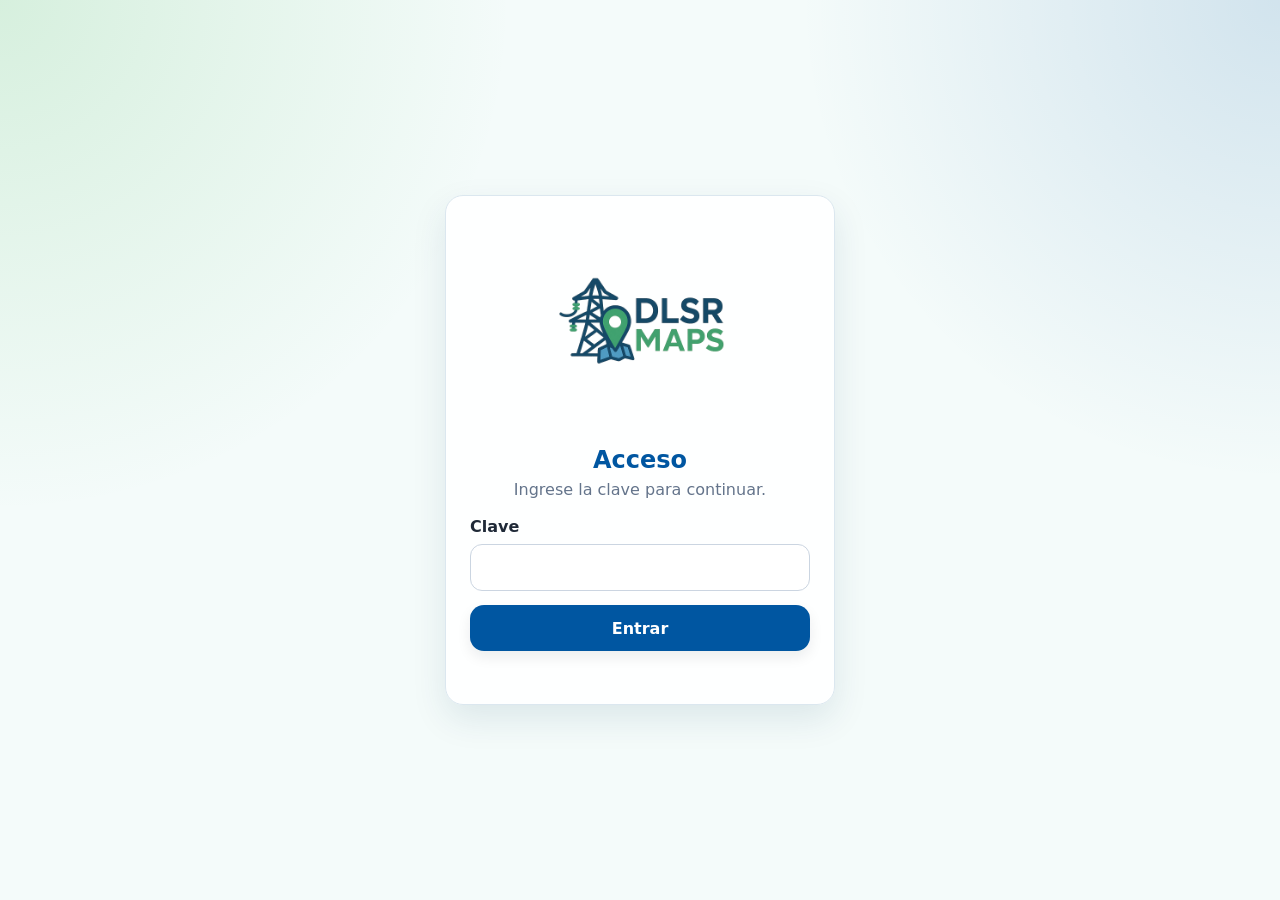
==== acceso.html @ d0f55d8d "Add files via upload" ====
<!DOCTYPE html>
<html lang="es">
<head>
  <meta charset="UTF-8" />
  <title>Acceso — DLSR MAPS</title>
  <meta name="viewport" content="width=device-width, initial-scale=1.0" />
  <link rel="stylesheet" href="./styles.css?v=20260506-3" />
</head>
<body>
  <main class="login-page">
    <section class="login-card card">
      <img class="login-logo" src="logo.png" alt="DLSR MAPS" />
      <h1>Acceso</h1>
      <p>Ingrese la clave para continuar.</p>

      <form id="form">
        <label for="clave">Clave</label>
        <input id="clave" type="password" autocomplete="current-password" required />
        <button class="btn btn-primary" type="submit" style="width:100%; margin-top:14px;">Entrar</button>
        <div id="err" class="error-text"></div>
      </form>
    </section>
  </main>

  <script>
    const PASS_HASH_HEX = "b0d28f68b1990bae63bf865687aa8c543f1c8d3b703dcb521d1246341efbfe82";

    async function sha256Hex(text) {
      const enc = new TextEncoder().encode(text);
      const buf = await crypto.subtle.digest("SHA-256", enc);
      return [...new Uint8Array(buf)].map(b => b.toString(16).padStart(2, "0")).join("");
    }

    document.getElementById("form").addEventListener("submit", async (e) => {
      e.preventDefault();
      const clave = document.getElementById("clave").value || "";
      const hex = await sha256Hex(clave);
      if (hex === PASS_HASH_HEX) {
        sessionStorage.setItem("delsur_maps_auth", "1");
        window.location.replace("./index.html");
      } else {
        document.getElementById("err").textContent = "Clave incorrecta";
      }
    });

    if (sessionStorage.getItem("delsur_maps_auth") === "1") window.location.replace("./index.html");
  </script>
</body>
</html>
---- styles.css ----
:root {
  color-scheme: light;
  --azul: #0056A1;
  --azul-oscuro: #073B5C;
  --verde: #3BB44A;
  --fondo: #f4fbfa;
  --borde: #dbe7ef;
  --texto: #1f2937;
  --muted: #64748b;
  --card: rgba(255,255,255,.94);
  --shadow: 0 14px 35px rgba(7, 59, 92, .10);
}

* { box-sizing: border-box; }
html, body { min-height: 100%; }
body {
  margin: 0;
  font-family: 'Segoe UI', system-ui, -apple-system, BlinkMacSystemFont, sans-serif;
  color: var(--texto);
  background:
    radial-gradient(circle at top left, rgba(59,180,74,.16), transparent 32rem),
    radial-gradient(circle at top right, rgba(0,86,161,.14), transparent 30rem),
    var(--fondo);
}

a { color: inherit; }
button, input { font: inherit; }

.app-shell { width: min(1180px, calc(100% - 24px)); margin: 0 auto; padding: 14px 0 24px; }
.topbar {
  display: flex;
  align-items: center;
  justify-content: space-between;
  gap: 14px;
  margin-bottom: 14px;
}
.brand-mini { display: flex; align-items: center; gap: 12px; min-width: 0; }
.brand-mini img { width: 96px; height: 72px; object-fit: contain; flex: 0 0 auto; }
.brand-title { min-width: 0; }
.brand-title h1 { margin: 0; color: var(--azul); font-size: clamp(1.32rem, 3vw, 2rem); line-height: 1.1; }
.brand-title p { margin: 5px 0 0; color: var(--muted); font-size: .94rem; }

.card {
  background: var(--card);
  border: 1px solid var(--borde);
  border-radius: 18px;
  box-shadow: var(--shadow);
}
.panel { padding: 16px; margin-bottom: 14px; }
.actions { display: flex; flex-wrap: wrap; align-items: center; justify-content: center; gap: 10px; }
.searchbox {
  flex: 1 1 320px;
  min-width: min(100%, 280px);
  display: flex;
  align-items: center;
  gap: 10px;
  background: #fff;
  border: 1px solid #cbd5e1;
  border-radius: 14px;
  padding: 3px 12px;
  box-shadow: 0 2px 8px rgba(15, 23, 42, .04);
}
.searchbox span { color: var(--muted); font-size: 1.15rem; }
.searchbox input {
  width: 100%;
  border: 0;
  outline: 0;
  padding: 13px 0;
  background: transparent;
  color: var(--texto);
}
.btn {
  border: 0;
  text-decoration: none;
  border-radius: 14px;
  padding: 13px 16px;
  font-weight: 800;
  cursor: pointer;
  display: inline-flex;
  align-items: center;
  justify-content: center;
  gap: 8px;
  min-height: 46px;
  transition: transform .15s ease, box-shadow .15s ease, opacity .15s ease;
  box-shadow: 0 6px 14px rgba(15, 23, 42, .08);
}
.btn:hover { transform: translateY(-1px); box-shadow: 0 10px 18px rgba(15, 23, 42, .12); }
.btn:disabled { opacity: .68; cursor: wait; transform: none; }
.btn-primary { background: var(--azul); color: #fff; }
.btn-green { background: var(--verde); color: #fff; }
.btn-light { background: #fff; color: #334155; border: 1px solid #d9e2ec; }
.btn-danger { background: #ef4444; color: #fff; }

.status {
  margin: 12px auto 0;
  width: fit-content;
  max-width: 100%;
  border-radius: 999px;
  padding: 8px 12px;
  color: #0f4c81;
  background: #eef6ff;
  border: 1px solid #cfe4ff;
  font-size: .92rem;
  text-align: center;
}
.status.ok { color: #166534; background: #ecfdf3; border-color: #bbf7d0; }
.status.warn { color: #92400e; background: #fffbeb; border-color: #fde68a; }
.status.error { color: #991b1b; background: #fff1f2; border-color: #fecdd3; }
.status.loading::after { content: '…'; animation: dots 1.2s infinite; }
@keyframes dots { 0%, 20% { opacity: .15; } 50% { opacity: 1; } 100% { opacity: .15; } }

.result-card {
  margin: 0 auto 14px;
  padding: 14px 16px;
  max-width: 720px;
  display: none;
}
.result-card.show { display: block; }
.result-title { margin: 0 0 8px; color: var(--azul-oscuro); font-size: 1.1rem; font-weight: 900; }
.result-grid { display: grid; grid-template-columns: repeat(2, minmax(0, 1fr)); gap: 8px 14px; margin-bottom: 12px; }
.result-grid div { color: var(--muted); }
.result-grid b { display: block; color: var(--texto); margin-top: 2px; overflow-wrap: anywhere; }
.link-row { display: flex; flex-wrap: wrap; gap: 8px; }
.link-chip { text-decoration: none; padding: 9px 12px; border-radius: 999px; background: #f1f5f9; color: #0f172a; font-weight: 800; font-size: .9rem; }

.map-card { overflow: hidden; }
#map { height: min(58vh, 590px); min-height: 420px; width: 100%; }
.table-title { text-align: center; margin: 16px 0 10px; color: var(--azul-oscuro); }
.table-wrap { overflow-x: auto; border-radius: 16px; border: 1px solid var(--borde); background: #fff; }
table { width: 100%; border-collapse: collapse; min-width: 680px; }
th, td { padding: 12px 10px; text-align: left; border-bottom: 1px solid #e5e7eb; }
th { background: var(--azul); color: #fff; font-size: .9rem; }
td { font-size: .92rem; }
tr:last-child td { border-bottom: 0; }

.home {
  min-height: 100vh;
  display: grid;
  place-items: center;
  padding: 20px;
}
.home-card { width: min(460px, 100%); padding: 24px; text-align: center; }
.home-logo { width: 260px; max-width: 80%; height: auto; margin: 0 auto 4px; }
.home h1 { color: var(--azul); margin: 0 0 6px; font-size: 1.8rem; }
.home p { margin: 0 0 20px; color: var(--muted); }
.menu { display: grid; gap: 12px; margin-top: 16px; }
.menu a { justify-content: flex-start; width: 100%; }

.login-page { min-height: 100vh; display: grid; place-items: center; padding: 20px; }
.login-card { width: min(390px, 100%); padding: 24px; }
.login-logo { display:block; width: 220px; max-width: 78%; height:auto; margin: 0 auto 6px; }
.login-card h1 { color: var(--azul); text-align:center; margin: 0 0 6px; }
.login-card p { color: var(--muted); text-align:center; margin: 0 0 18px; }
.login-card label { font-weight: 800; display:block; margin-bottom: 8px; }
.login-card input { width: 100%; border: 1px solid #cbd5e1; border-radius: 12px; padding: 13px; outline: 0; }
.login-card input:focus { border-color: var(--azul); box-shadow: 0 0 0 3px rgba(0, 86, 161, .14); }
.error-text { min-height: 1.3em; color: #b91c1c; margin-top: 10px; text-align:center; font-size: .9rem; }

@media (max-width: 720px) {
  .app-shell { width: min(100% - 16px, 1180px); padding-top: 10px; }
  .topbar { align-items: flex-start; }
  .brand-mini img { width: 78px; height: 58px; }
  .brand-title p { font-size: .86rem; }
  .panel { padding: 12px; }
  .btn { width: 100%; }
  .topbar .btn { width: auto; padding-inline: 12px; }
  .result-grid { grid-template-columns: 1fr; }
  #map { height: 52vh; min-height: 380px; }
}
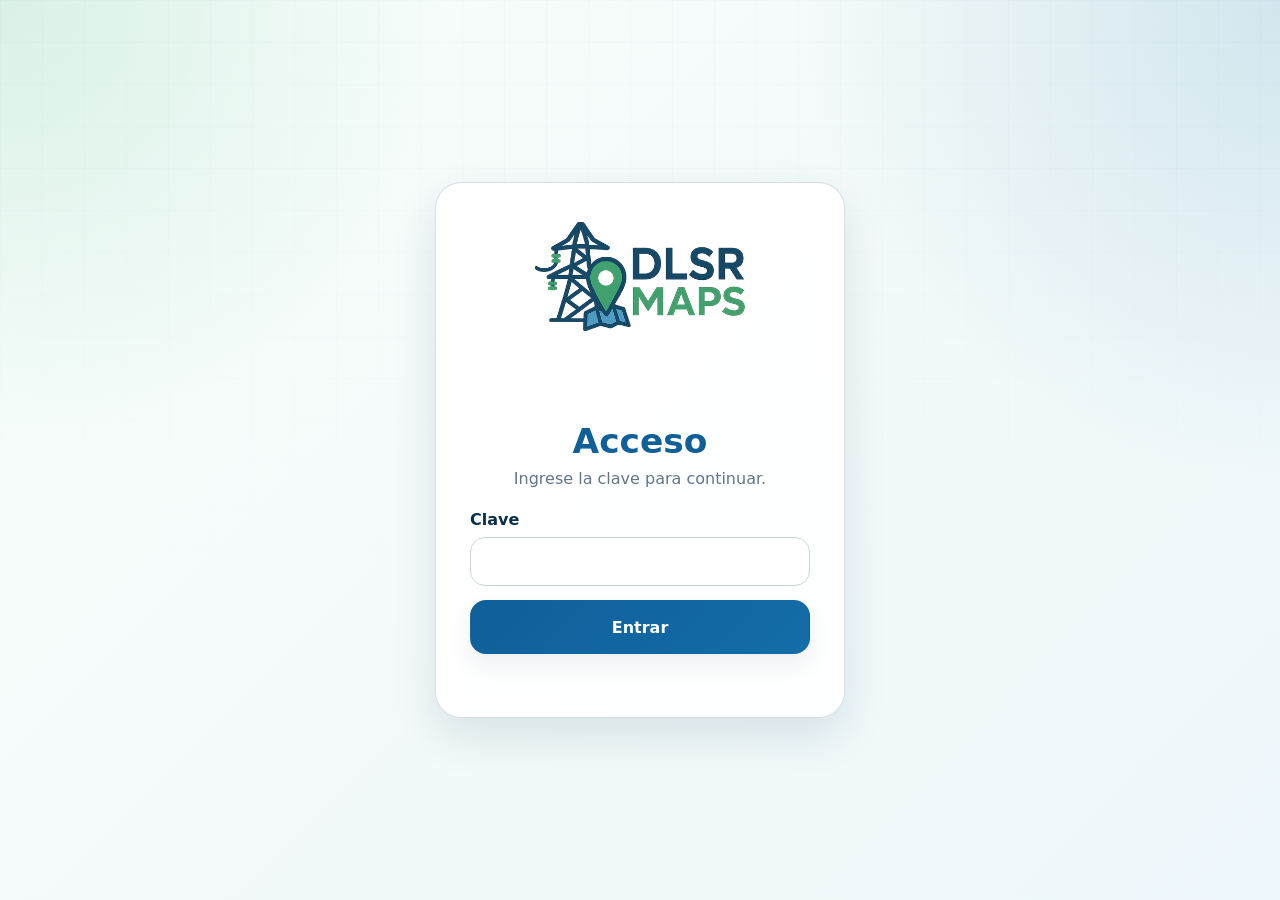
==== commit 1aa76fc2: "Add files via upload" ====
--- a/acceso.html
+++ b/acceso.html
@@ -4,12 +4,13 @@
   <meta charset="UTF-8" />
   <title>Acceso — DLSR MAPS</title>
   <meta name="viewport" content="width=device-width, initial-scale=1.0" />
-  <link rel="stylesheet" href="./styles.css?v=20260506-3" />
+  <meta name="theme-color" content="#0f5f99" />
+  <link rel="stylesheet" href="./styles.css?v=20260506-4" />
 </head>
 <body>
   <main class="login-page">
     <section class="login-card card">
-      <img class="login-logo" src="logo.png" alt="DLSR MAPS" />
+      <img class="login-logo" src="logo_ui.png" alt="DLSR MAPS" />
       <h1>Acceso</h1>
       <p>Ingrese la clave para continuar.</p>
 
--- a/styles.css
+++ b/styles.css
@@ -1,98 +1,272 @@
 :root {
   color-scheme: light;
-  --azul: #0056A1;
-  --azul-oscuro: #073B5C;
-  --verde: #3BB44A;
-  --fondo: #f4fbfa;
-  --borde: #dbe7ef;
-  --texto: #1f2937;
-  --muted: #64748b;
-  --card: rgba(255,255,255,.94);
-  --shadow: 0 14px 35px rgba(7, 59, 92, .10);
+  --blue-950: #082f49;
+  --blue-900: #0b3f63;
+  --blue-800: #0f5f99;
+  --blue-700: #146da8;
+  --green-700: #2f8f68;
+  --green-600: #3aa775;
+  --slate-900: #0f172a;
+  --slate-700: #334155;
+  --slate-500: #64748b;
+  --slate-300: #cbd5e1;
+  --slate-200: #e2e8f0;
+  --slate-100: #f1f5f9;
+  --paper: rgba(255,255,255,.93);
+  --paper-solid: #ffffff;
+  --bg: #f3faf9;
+  --danger: #b94b4b;
+  --shadow: 0 18px 45px rgba(8,47,73,.11);
+  --shadow-soft: 0 10px 26px rgba(8,47,73,.08);
+  --radius-xl: 26px;
+  --radius-lg: 18px;
+  --radius-md: 14px;
 }
 
 * { box-sizing: border-box; }
 html, body { min-height: 100%; }
 body {
   margin: 0;
-  font-family: 'Segoe UI', system-ui, -apple-system, BlinkMacSystemFont, sans-serif;
-  color: var(--texto);
+  font-family: "Segoe UI", system-ui, -apple-system, BlinkMacSystemFont, Arial, sans-serif;
+  color: var(--slate-900);
   background:
-    radial-gradient(circle at top left, rgba(59,180,74,.16), transparent 32rem),
-    radial-gradient(circle at top right, rgba(0,86,161,.14), transparent 30rem),
-    var(--fondo);
+    radial-gradient(circle at top left, rgba(58,167,117,.16), transparent 28rem),
+    radial-gradient(circle at top right, rgba(20,109,168,.14), transparent 30rem),
+    linear-gradient(135deg, #f8fffc 0%, var(--bg) 46%, #eef7fb 100%);
+  overflow-x: hidden;
 }
 
 a { color: inherit; }
 button, input { font: inherit; }
-
-.app-shell { width: min(1180px, calc(100% - 24px)); margin: 0 auto; padding: 14px 0 24px; }
+button { -webkit-tap-highlight-color: transparent; }
+
+body::before {
+  content: "";
+  position: fixed;
+  inset: 0;
+  pointer-events: none;
+  background-image:
+    linear-gradient(rgba(15,95,153,.035) 1px, transparent 1px),
+    linear-gradient(90deg, rgba(15,95,153,.035) 1px, transparent 1px);
+  background-size: 42px 42px;
+  mask-image: linear-gradient(to bottom, rgba(0,0,0,.55), transparent 70%);
+}
+
+.card {
+  background: var(--paper);
+  border: 1px solid rgba(203,213,225,.78);
+  border-radius: var(--radius-xl);
+  box-shadow: var(--shadow);
+  backdrop-filter: blur(12px);
+}
+
+/* Acceso */
+.login-page {
+  min-height: 100vh;
+  display: grid;
+  place-items: center;
+  padding: 22px;
+}
+.login-card {
+  width: min(410px, 100%);
+  padding: clamp(22px, 5vw, 34px);
+  text-align: center;
+}
+.login-logo { width: 220px; max-width: 82%; height: auto; margin: 0 auto 12px; display: block; }
+.login-card h1 { color: var(--blue-800); margin: 0 0 8px; font-size: clamp(1.7rem, 5vw, 2.15rem); }
+.login-card p { color: var(--slate-500); margin: 0 0 22px; }
+.login-card label { display: block; text-align: left; font-weight: 800; margin-bottom: 8px; color: var(--blue-950); }
+.login-card input {
+  width: 100%; border: 1px solid var(--slate-300); border-radius: 15px; padding: 14px;
+  outline: none; background: #fff; color: var(--slate-900);
+}
+.login-card input:focus { border-color: var(--blue-700); box-shadow: 0 0 0 4px rgba(20,109,168,.13); }
+.error-text { min-height: 1.3em; color: #991b1b; margin-top: 10px; font-size: .92rem; }
+
+/* Inicio */
+.home {
+  min-height: 100vh;
+  display: grid;
+  place-items: center;
+  padding: clamp(14px, 3vw, 28px);
+}
+.home-shell {
+  width: min(1080px, 100%);
+  display: grid;
+  grid-template-columns: .9fr 1.1fr;
+  gap: clamp(16px, 4vw, 34px);
+  align-items: stretch;
+}
+.home-brand, .home-menu {
+  padding: clamp(22px, 4vw, 36px);
+}
+.home-brand {
+  min-height: 500px;
+  display: flex;
+  flex-direction: column;
+  justify-content: center;
+  text-align: left;
+  overflow: hidden;
+  position: relative;
+}
+.home-brand::after {
+  content: "";
+  position: absolute;
+  width: 220px; height: 220px;
+  right: -82px; bottom: -82px;
+  border-radius: 50%;
+  background: radial-gradient(circle, rgba(58,167,117,.18), transparent 68%);
+}
+.home-logo { width: min(310px, 86%); height: auto; margin-bottom: 22px; }
+.eyebrow {
+  display: inline-flex; align-items: center; gap: 8px; width: fit-content;
+  padding: 8px 12px; border-radius: 999px;
+  background: rgba(15,95,153,.08); color: var(--blue-800); font-weight: 850; font-size: .88rem;
+}
+.home-brand h1 { margin: 16px 0 10px; color: var(--blue-950); font-size: clamp(2rem, 6vw, 3.5rem); line-height: .98; letter-spacing: -.04em; }
+.home-brand p { margin: 0; color: var(--slate-500); font-size: clamp(1rem, 2.3vw, 1.15rem); line-height: 1.55; max-width: 520px; }
+.home-menu { display: flex; flex-direction: column; justify-content: center; }
+.home-menu h2 { margin: 0 0 8px; color: var(--blue-800); font-size: clamp(1.55rem, 4vw, 2.2rem); }
+.home-menu p { margin: 0 0 22px; color: var(--slate-500); }
+.menu { display: grid; gap: 14px; }
+.menu-card {
+  position: relative;
+  overflow: hidden;
+  display: grid;
+  grid-template-columns: 56px 1fr auto;
+  align-items: center;
+  gap: 14px;
+  width: 100%;
+  min-height: 78px;
+  text-decoration: none;
+  padding: 14px 16px;
+  border-radius: 20px;
+  background: #fff;
+  border: 1px solid rgba(203,213,225,.86);
+  box-shadow: var(--shadow-soft);
+  transition: transform .16s ease, box-shadow .16s ease, border-color .16s ease;
+}
+.menu-card:hover { transform: translateY(-2px); box-shadow: 0 16px 34px rgba(8,47,73,.13); border-color: rgba(20,109,168,.32); }
+.menu-card .icon {
+  width: 54px; height: 54px; border-radius: 17px;
+  display: grid; place-items: center;
+  font-size: 1.35rem;
+  color: #fff;
+}
+.menu-card.blue .icon { background: linear-gradient(135deg, #0f5f99, #287aaa); }
+.menu-card.green .icon { background: linear-gradient(135deg, #2f8f68, #55b486); }
+.menu-card.slate .icon { background: linear-gradient(135deg, #1e526f, #3f7892); }
+.menu-card strong { display: block; color: var(--blue-950); font-size: 1.04rem; margin-bottom: 4px; }
+.menu-card span:not(.icon):not(.arrow) { color: var(--slate-500); font-size: .92rem; }
+.menu-card .arrow { color: var(--slate-500); font-weight: 900; }
+.logout-soft {
+  margin-top: 18px;
+  border: 1px solid rgba(185,75,75,.26);
+  background: #fff;
+  color: var(--danger);
+  width: 100%;
+}
+
+/* Estructura de páginas */
+.app-shell { width: min(1180px, calc(100% - 26px)); margin: 0 auto; padding: 16px 0 28px; }
 .topbar {
-  display: flex;
+  display: grid;
+  grid-template-columns: 1fr auto;
+  gap: 14px;
   align-items: center;
-  justify-content: space-between;
-  gap: 14px;
-  margin-bottom: 14px;
-}
-.brand-mini { display: flex; align-items: center; gap: 12px; min-width: 0; }
-.brand-mini img { width: 96px; height: 72px; object-fit: contain; flex: 0 0 auto; }
+  margin-bottom: 16px;
+}
+.brand-mini { display: flex; align-items: center; gap: 13px; min-width: 0; }
+.brand-mini img { width: 82px; height: auto; flex: 0 0 auto; }
 .brand-title { min-width: 0; }
-.brand-title h1 { margin: 0; color: var(--azul); font-size: clamp(1.32rem, 3vw, 2rem); line-height: 1.1; }
-.brand-title p { margin: 5px 0 0; color: var(--muted); font-size: .94rem; }
-
-.card {
-  background: var(--card);
-  border: 1px solid var(--borde);
-  border-radius: 18px;
-  box-shadow: var(--shadow);
-}
-.panel { padding: 16px; margin-bottom: 14px; }
-.actions { display: flex; flex-wrap: wrap; align-items: center; justify-content: center; gap: 10px; }
+.brand-title h1 { margin: 0; color: var(--blue-800); font-size: clamp(1.42rem, 3.2vw, 2.2rem); line-height: 1.08; letter-spacing: -.02em; }
+.brand-title p { margin: 6px 0 0; color: var(--slate-500); font-size: .96rem; }
+.panel { padding: clamp(14px, 2.2vw, 20px); margin-bottom: 16px; }
+.actions { display: grid; grid-template-columns: minmax(220px, 1fr) auto auto auto; gap: 10px; align-items: start; }
+.actions.two { grid-template-columns: minmax(220px, 1fr) auto auto; }
+.search-area { position: relative; min-width: 0; }
 .searchbox {
-  flex: 1 1 320px;
-  min-width: min(100%, 280px);
+  min-height: 54px;
   display: flex;
   align-items: center;
   gap: 10px;
   background: #fff;
-  border: 1px solid #cbd5e1;
-  border-radius: 14px;
-  padding: 3px 12px;
-  box-shadow: 0 2px 8px rgba(15, 23, 42, .04);
-}
-.searchbox span { color: var(--muted); font-size: 1.15rem; }
-.searchbox input {
+  border: 1px solid var(--slate-300);
+  border-radius: 17px;
+  padding: 4px 14px;
+  box-shadow: 0 5px 14px rgba(15,23,42,.045);
+}
+.searchbox:focus-within { border-color: rgba(20,109,168,.72); box-shadow: 0 0 0 4px rgba(20,109,168,.12); }
+.searchbox .field-icon { color: var(--blue-800); font-size: 1.1rem; }
+.searchbox input { width: 100%; border: 0; outline: 0; background: transparent; padding: 13px 0; color: var(--slate-900); min-width: 0; }
+.mode-row { display: flex; flex-wrap: wrap; gap: 8px; margin-top: 12px; }
+.mode-pill {
+  appearance: none;
+  border: 1px solid rgba(203,213,225,.9);
+  background: rgba(255,255,255,.82);
+  color: var(--slate-700);
+  padding: 8px 12px;
+  border-radius: 999px;
+  font-weight: 800;
+  font-size: .88rem;
+  cursor: pointer;
+}
+.mode-pill.active { background: rgba(15,95,153,.1); color: var(--blue-800); border-color: rgba(15,95,153,.35); }
+.suggestions {
+  position: absolute;
+  left: 0; right: 0; top: calc(100% + 8px);
+  z-index: 40;
+  background: #fff;
+  border: 1px solid rgba(203,213,225,.92);
+  border-radius: 18px;
+  box-shadow: 0 18px 42px rgba(8,47,73,.16);
+  overflow: hidden;
+  max-height: min(360px, 58vh);
+  overflow-y: auto;
+}
+.suggestion-item {
   width: 100%;
   border: 0;
-  outline: 0;
-  padding: 13px 0;
-  background: transparent;
-  color: var(--texto);
-}
+  background: #fff;
+  display: grid;
+  grid-template-columns: 1fr auto;
+  gap: 10px;
+  text-align: left;
+  padding: 12px 14px;
+  cursor: pointer;
+  border-bottom: 1px solid #edf2f7;
+}
+.suggestion-item:last-child { border-bottom: 0; }
+.suggestion-item:hover, .suggestion-item.active { background: #f3f8fb; }
+.suggestion-main strong { color: var(--blue-950); display: block; }
+.suggestion-main small { color: var(--slate-500); display: block; margin-top: 2px; }
+.suggestion-tag { color: var(--green-700); background: rgba(47,143,104,.1); border-radius: 999px; padding: 6px 9px; font-size: .76rem; font-weight: 850; align-self: center; white-space: nowrap; }
 .btn {
-  border: 0;
+  appearance: none;
+  border: 1px solid transparent;
   text-decoration: none;
-  border-radius: 14px;
-  padding: 13px 16px;
-  font-weight: 800;
+  border-radius: 16px;
+  min-height: 54px;
+  padding: 13px 17px;
+  font-weight: 900;
   cursor: pointer;
   display: inline-flex;
   align-items: center;
   justify-content: center;
   gap: 8px;
-  min-height: 46px;
-  transition: transform .15s ease, box-shadow .15s ease, opacity .15s ease;
-  box-shadow: 0 6px 14px rgba(15, 23, 42, .08);
-}
-.btn:hover { transform: translateY(-1px); box-shadow: 0 10px 18px rgba(15, 23, 42, .12); }
+  transition: transform .15s ease, box-shadow .15s ease, opacity .15s ease, border-color .15s ease;
+  box-shadow: var(--shadow-soft);
+  white-space: nowrap;
+}
+.btn:hover { transform: translateY(-1px); box-shadow: 0 13px 24px rgba(8,47,73,.13); }
 .btn:disabled { opacity: .68; cursor: wait; transform: none; }
-.btn-primary { background: var(--azul); color: #fff; }
-.btn-green { background: var(--verde); color: #fff; }
-.btn-light { background: #fff; color: #334155; border: 1px solid #d9e2ec; }
-.btn-danger { background: #ef4444; color: #fff; }
-
+.btn-primary { background: linear-gradient(135deg, var(--blue-800), var(--blue-700)); color: #fff; }
+.btn-green { background: linear-gradient(135deg, var(--green-700), var(--green-600)); color: #fff; }
+.btn-light { background: #fff; color: var(--slate-700); border-color: rgba(203,213,225,.92); }
+.btn-danger { background: var(--danger); color: #fff; }
+.btn-ghost { background: rgba(255,255,255,.72); color: var(--blue-800); border-color: rgba(20,109,168,.18); box-shadow: none; }
 .status {
-  margin: 12px auto 0;
+  margin: 13px 0 0;
   width: fit-content;
   max-width: 100%;
   border-radius: 999px;
@@ -100,70 +274,73 @@
   color: #0f4c81;
   background: #eef6ff;
   border: 1px solid #cfe4ff;
-  font-size: .92rem;
+  font-size: .9rem;
   text-align: center;
 }
 .status.ok { color: #166534; background: #ecfdf3; border-color: #bbf7d0; }
 .status.warn { color: #92400e; background: #fffbeb; border-color: #fde68a; }
 .status.error { color: #991b1b; background: #fff1f2; border-color: #fecdd3; }
-.status.loading::after { content: '…'; animation: dots 1.2s infinite; }
-@keyframes dots { 0%, 20% { opacity: .15; } 50% { opacity: 1; } 100% { opacity: .15; } }
-
-.result-card {
-  margin: 0 auto 14px;
-  padding: 14px 16px;
-  max-width: 720px;
-  display: none;
-}
+.status.loading::after { content: '…'; animation: pulseDots 1.2s infinite; }
+@keyframes pulseDots { 0%, 100% { opacity: .25; } 50% { opacity: 1; } }
+.result-card { margin: 0 auto 16px; padding: clamp(16px, 2.2vw, 22px); max-width: 760px; display: none; }
 .result-card.show { display: block; }
-.result-title { margin: 0 0 8px; color: var(--azul-oscuro); font-size: 1.1rem; font-weight: 900; }
-.result-grid { display: grid; grid-template-columns: repeat(2, minmax(0, 1fr)); gap: 8px 14px; margin-bottom: 12px; }
-.result-grid div { color: var(--muted); }
-.result-grid b { display: block; color: var(--texto); margin-top: 2px; overflow-wrap: anywhere; }
-.link-row { display: flex; flex-wrap: wrap; gap: 8px; }
-.link-chip { text-decoration: none; padding: 9px 12px; border-radius: 999px; background: #f1f5f9; color: #0f172a; font-weight: 800; font-size: .9rem; }
-
-.map-card { overflow: hidden; }
+.result-head { display: flex; align-items: flex-start; justify-content: space-between; gap: 12px; margin-bottom: 14px; }
+.result-title { margin: 0; color: var(--blue-950); font-size: clamp(1.12rem, 2.6vw, 1.35rem); font-weight: 950; }
+.result-subtitle { margin: 4px 0 0; color: var(--slate-500); font-size: .94rem; }
+.result-grid { display: grid; grid-template-columns: repeat(2, minmax(0, 1fr)); gap: 10px; margin-bottom: 14px; }
+.result-grid div { border: 1px solid #e8eef5; background: #fbfdff; border-radius: 14px; padding: 11px; color: var(--slate-500); font-size: .88rem; }
+.result-grid b { display: block; color: var(--slate-900); margin-top: 4px; overflow-wrap: anywhere; font-size: .98rem; }
+.link-row { display: flex; flex-wrap: wrap; gap: 9px; }
+.link-chip { text-decoration: none; padding: 10px 13px; border-radius: 999px; background: var(--slate-100); color: var(--slate-900); font-weight: 850; font-size: .91rem; }
+.map-card { overflow: hidden; min-height: 420px; }
 #map { height: min(58vh, 590px); min-height: 420px; width: 100%; }
-.table-title { text-align: center; margin: 16px 0 10px; color: var(--azul-oscuro); }
-.table-wrap { overflow-x: auto; border-radius: 16px; border: 1px solid var(--borde); background: #fff; }
+.map-placeholder {
+  min-height: 420px;
+  display: grid;
+  place-items: center;
+  padding: 24px;
+  text-align: center;
+  color: var(--slate-500);
+  background: linear-gradient(135deg, rgba(255,255,255,.62), rgba(226,241,246,.58));
+}
+.map-placeholder strong { display: block; color: var(--blue-950); font-size: 1.1rem; margin-bottom: 6px; }
+.table-title { text-align: center; margin: 18px 0 10px; color: var(--blue-950); }
+.table-wrap { overflow-x: auto; border-radius: var(--radius-lg); background: #fff; }
 table { width: 100%; border-collapse: collapse; min-width: 680px; }
-th, td { padding: 12px 10px; text-align: left; border-bottom: 1px solid #e5e7eb; }
-th { background: var(--azul); color: #fff; font-size: .9rem; }
+th, td { padding: 13px 11px; text-align: left; border-bottom: 1px solid #e5e7eb; }
+th { background: linear-gradient(135deg, var(--blue-800), var(--blue-700)); color: #fff; font-size: .9rem; }
 td { font-size: .92rem; }
 tr:last-child td { border-bottom: 0; }
 
-.home {
-  min-height: 100vh;
-  display: grid;
-  place-items: center;
-  padding: 20px;
-}
-.home-card { width: min(460px, 100%); padding: 24px; text-align: center; }
-.home-logo { width: 260px; max-width: 80%; height: auto; margin: 0 auto 4px; }
-.home h1 { color: var(--azul); margin: 0 0 6px; font-size: 1.8rem; }
-.home p { margin: 0 0 20px; color: var(--muted); }
-.menu { display: grid; gap: 12px; margin-top: 16px; }
-.menu a { justify-content: flex-start; width: 100%; }
-
-.login-page { min-height: 100vh; display: grid; place-items: center; padding: 20px; }
-.login-card { width: min(390px, 100%); padding: 24px; }
-.login-logo { display:block; width: 220px; max-width: 78%; height:auto; margin: 0 auto 6px; }
-.login-card h1 { color: var(--azul); text-align:center; margin: 0 0 6px; }
-.login-card p { color: var(--muted); text-align:center; margin: 0 0 18px; }
-.login-card label { font-weight: 800; display:block; margin-bottom: 8px; }
-.login-card input { width: 100%; border: 1px solid #cbd5e1; border-radius: 12px; padding: 13px; outline: 0; }
-.login-card input:focus { border-color: var(--azul); box-shadow: 0 0 0 3px rgba(0, 86, 161, .14); }
-.error-text { min-height: 1.3em; color: #b91c1c; margin-top: 10px; text-align:center; font-size: .9rem; }
-
-@media (max-width: 720px) {
-  .app-shell { width: min(100% - 16px, 1180px); padding-top: 10px; }
-  .topbar { align-items: flex-start; }
-  .brand-mini img { width: 78px; height: 58px; }
-  .brand-title p { font-size: .86rem; }
-  .panel { padding: 12px; }
+@media (max-width: 860px) {
+  .home-shell { grid-template-columns: 1fr; }
+  .home-brand { min-height: auto; text-align: center; align-items: center; }
+  .home-brand p { max-width: 650px; }
+  .home-logo { margin-inline: auto; }
+  .home-menu { padding-top: 24px; }
+  .actions, .actions.two { grid-template-columns: 1fr; }
   .btn { width: 100%; }
-  .topbar .btn { width: auto; padding-inline: 12px; }
+  .topbar .btn { width: auto; min-height: 46px; padding: 11px 13px; }
+}
+
+@media (max-width: 640px) {
+  body::before { display: none; }
+  .app-shell { width: min(100% - 18px, 1180px); padding-top: 10px; }
+  .topbar { grid-template-columns: 1fr; align-items: start; }
+  .brand-mini { align-items: flex-start; }
+  .brand-mini img { width: 64px; }
+  .brand-title p { font-size: .88rem; }
+  .panel { border-radius: 20px; }
+  .mode-row { display: grid; grid-template-columns: 1fr 1fr; }
+  .mode-pill { width: 100%; padding-inline: 8px; }
+  .suggestions { position: fixed; left: 9px; right: 9px; top: auto; bottom: 10px; max-height: 50vh; border-radius: 22px; }
+  .suggestion-item { grid-template-columns: 1fr; }
+  .suggestion-tag { justify-self: start; }
   .result-grid { grid-template-columns: 1fr; }
-  #map { height: 52vh; min-height: 380px; }
-}
+  .result-head { flex-direction: column; }
+  #map, .map-placeholder, .map-card { min-height: 380px; }
+  #map { height: 52vh; }
+  .menu-card { grid-template-columns: 50px 1fr; }
+  .menu-card .arrow { display: none; }
+  .menu-card .icon { width: 48px; height: 48px; }
+}
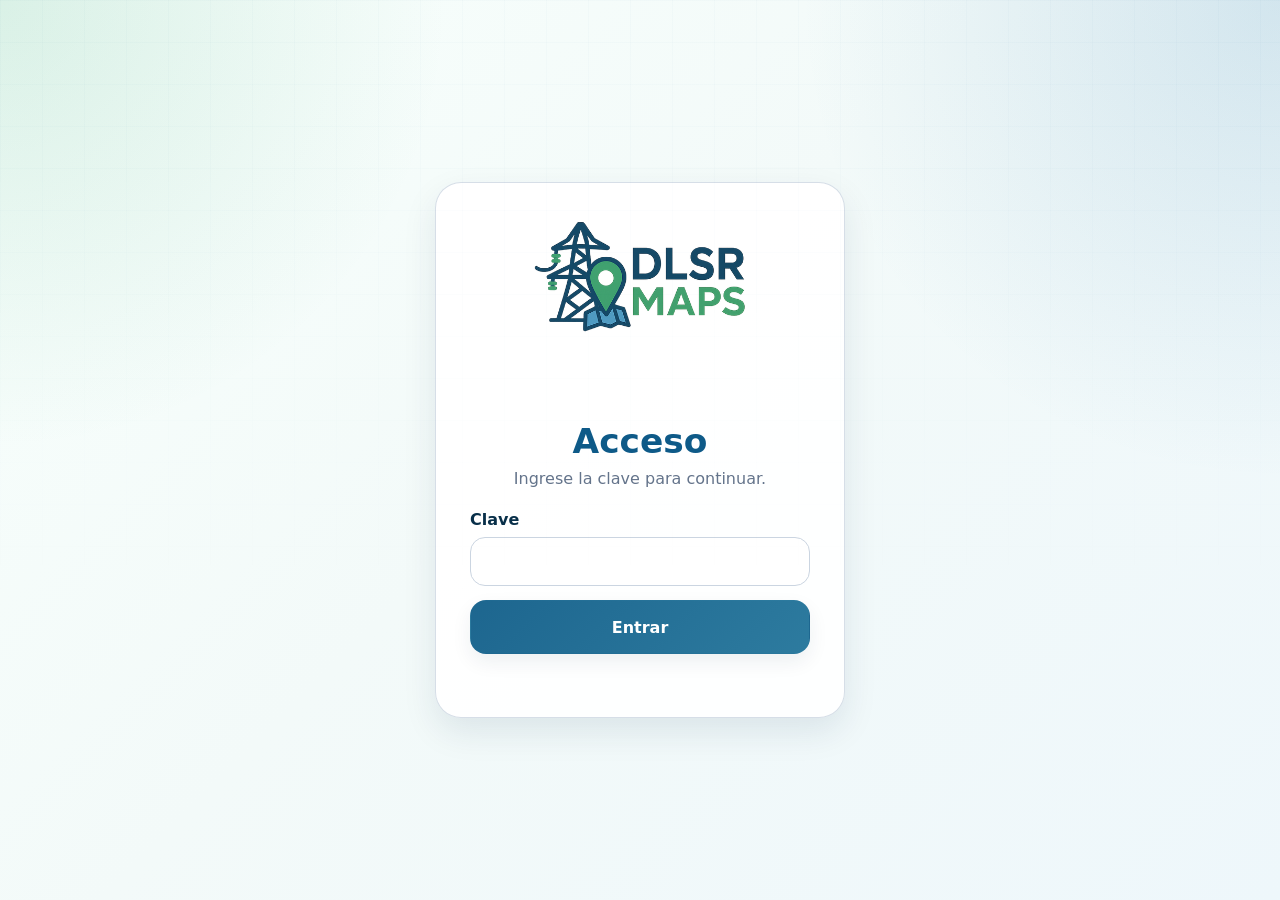
==== commit 44763608: "Add files via upload" ====
--- a/acceso.html
+++ b/acceso.html
@@ -5,7 +5,7 @@
   <title>Acceso — DLSR MAPS</title>
   <meta name="viewport" content="width=device-width, initial-scale=1.0" />
   <meta name="theme-color" content="#0f5f99" />
-  <link rel="stylesheet" href="./styles.css?v=20260506-4" />
+  <link rel="stylesheet" href="./styles.css?v=20260506-5" />
 </head>
 <body>
   <main class="login-page">
--- a/styles.css
+++ b/styles.css
@@ -2,10 +2,10 @@
   color-scheme: light;
   --blue-950: #082f49;
   --blue-900: #0b3f63;
-  --blue-800: #0f5f99;
-  --blue-700: #146da8;
-  --green-700: #2f8f68;
-  --green-600: #3aa775;
+  --blue-800: #0e5a88;
+  --blue-700: #1b6b9b;
+  --green-700: #347b67;
+  --green-600: #4c997b;
   --slate-900: #0f172a;
   --slate-700: #334155;
   --slate-500: #64748b;
@@ -16,8 +16,8 @@
   --paper-solid: #ffffff;
   --bg: #f3faf9;
   --danger: #b94b4b;
-  --shadow: 0 18px 45px rgba(8,47,73,.11);
-  --shadow-soft: 0 10px 26px rgba(8,47,73,.08);
+  --shadow: 0 14px 34px rgba(8,47,73,.095);
+  --shadow-soft: 0 8px 20px rgba(8,47,73,.07);
   --radius-xl: 26px;
   --radius-lg: 18px;
   --radius-md: 14px;
@@ -57,7 +57,7 @@
   border: 1px solid rgba(203,213,225,.78);
   border-radius: var(--radius-xl);
   box-shadow: var(--shadow);
-  backdrop-filter: blur(12px);
+
 }
 
 /* Acceso */
@@ -101,7 +101,7 @@
   padding: clamp(22px, 4vw, 36px);
 }
 .home-brand {
-  min-height: 500px;
+  min-height: 430px;
   display: flex;
   flex-direction: column;
   justify-content: center;
@@ -153,9 +153,9 @@
   font-size: 1.35rem;
   color: #fff;
 }
-.menu-card.blue .icon { background: linear-gradient(135deg, #0f5f99, #287aaa); }
-.menu-card.green .icon { background: linear-gradient(135deg, #2f8f68, #55b486); }
-.menu-card.slate .icon { background: linear-gradient(135deg, #1e526f, #3f7892); }
+.menu-card.blue .icon { background: linear-gradient(135deg, #285f81, #407f9d); }
+.menu-card.green .icon { background: linear-gradient(135deg, #3f7c68, #6fa58e); }
+.menu-card.slate .icon { background: linear-gradient(135deg, #365a6b, #688699); }
 .menu-card strong { display: block; color: var(--blue-950); font-size: 1.04rem; margin-bottom: 4px; }
 .menu-card span:not(.icon):not(.arrow) { color: var(--slate-500); font-size: .92rem; }
 .menu-card .arrow { color: var(--slate-500); font-weight: 900; }
@@ -213,17 +213,20 @@
 }
 .mode-pill.active { background: rgba(15,95,153,.1); color: var(--blue-800); border-color: rgba(15,95,153,.35); }
 .suggestions {
-  position: absolute;
-  left: 0; right: 0; top: calc(100% + 8px);
-  z-index: 40;
+  position: static;
+  margin-top: 10px;
   background: #fff;
   border: 1px solid rgba(203,213,225,.92);
   border-radius: 18px;
-  box-shadow: 0 18px 42px rgba(8,47,73,.16);
+  box-shadow: 0 12px 26px rgba(8,47,73,.10);
   overflow: hidden;
-  max-height: min(360px, 58vh);
+  max-height: min(310px, 44vh);
   overflow-y: auto;
 }
+.suggestions[hidden] { display: none !important; }
+.suggestion-header { padding: 9px 14px; color: var(--slate-500); font-size: .78rem; font-weight: 900; text-transform: uppercase; letter-spacing: .04em; border-bottom: 1px solid #eef2f7; background: #fbfdff; }
+.suggestion-empty { padding: 15px; color: var(--slate-500); display: grid; gap: 4px; }
+.suggestion-empty strong { color: var(--blue-950); }
 .suggestion-item {
   width: 100%;
   border: 0;
@@ -333,7 +336,7 @@
   .panel { border-radius: 20px; }
   .mode-row { display: grid; grid-template-columns: 1fr 1fr; }
   .mode-pill { width: 100%; padding-inline: 8px; }
-  .suggestions { position: fixed; left: 9px; right: 9px; top: auto; bottom: 10px; max-height: 50vh; border-radius: 22px; }
+  .suggestions { max-height: 260px; border-radius: 18px; }
   .suggestion-item { grid-template-columns: 1fr; }
   .suggestion-tag { justify-self: start; }
   .result-grid { grid-template-columns: 1fr; }
@@ -344,3 +347,34 @@
   .menu-card .arrow { display: none; }
   .menu-card .icon { width: 48px; height: 48px; }
 }
+
+
+/* Ajustes v5: sugerencias visibles y respuesta más fluida */
+.search-panel { overflow: visible; }
+.search-area { position: relative; }
+.actions { align-items: start; }
+.btn-primary { background: linear-gradient(135deg, #1d668f, #2d7b9f); }
+.btn-green { background: linear-gradient(135deg, #3d846d, #5fa88a); }
+.btn-danger { background: #b94b4b; }
+.logout-soft { background: #fff8f8; }
+.menu-card { box-shadow: 0 10px 22px rgba(8,47,73,.075); }
+.menu-card:hover { box-shadow: 0 14px 28px rgba(8,47,73,.11); }
+
+@media (max-width: 860px) {
+  .actions, .actions.two { gap: 11px; }
+  .search-area { width: 100%; }
+  .suggestions { max-height: 300px; }
+}
+
+@media (max-width: 640px) {
+  .home { align-items: start; }
+  .home-shell { gap: 14px; }
+  .home-brand, .home-menu { padding: 20px; }
+  .home-brand { min-height: auto; }
+  .home-logo { width: min(240px, 82%); }
+  .searchbox { min-height: 52px; border-radius: 15px; }
+  .status { width: 100%; text-align: center; }
+  .suggestions { max-height: 240px; }
+  .suggestion-item { padding: 12px; }
+  .btn { min-height: 50px; }
+}
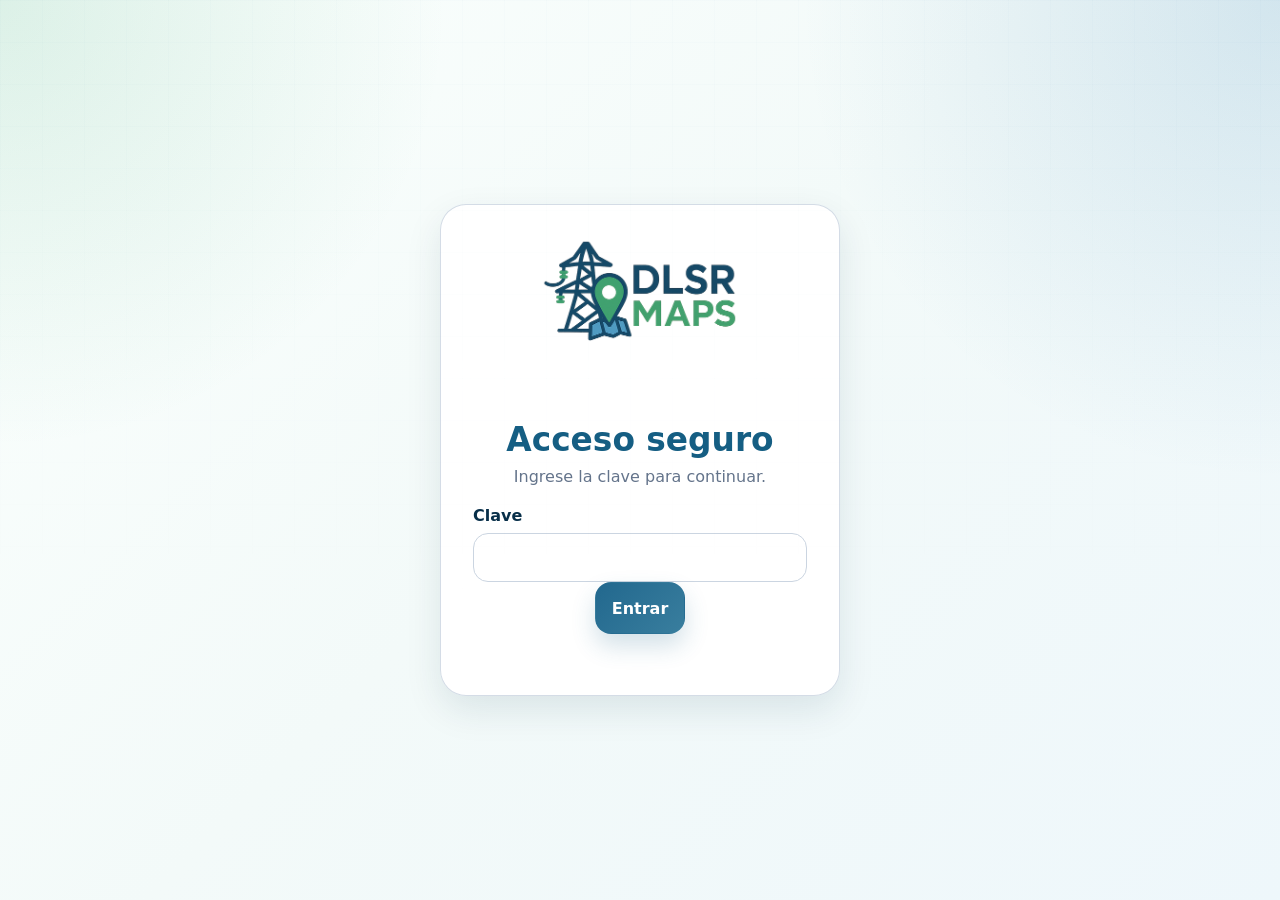
==== commit 24cf7760: "Add files via upload" ====
--- a/acceso.html
+++ b/acceso.html
@@ -1,50 +1 @@
-<!DOCTYPE html>
-<html lang="es">
-<head>
-  <meta charset="UTF-8" />
-  <title>Acceso — DLSR MAPS</title>
-  <meta name="viewport" content="width=device-width, initial-scale=1.0" />
-  <meta name="theme-color" content="#0f5f99" />
-  <link rel="stylesheet" href="./styles.css?v=20260506-5" />
-</head>
-<body>
-  <main class="login-page">
-    <section class="login-card card">
-      <img class="login-logo" src="logo_ui.png" alt="DLSR MAPS" />
-      <h1>Acceso</h1>
-      <p>Ingrese la clave para continuar.</p>
-
-      <form id="form">
-        <label for="clave">Clave</label>
-        <input id="clave" type="password" autocomplete="current-password" required />
-        <button class="btn btn-primary" type="submit" style="width:100%; margin-top:14px;">Entrar</button>
-        <div id="err" class="error-text"></div>
-      </form>
-    </section>
-  </main>
-
-  <script>
-    const PASS_HASH_HEX = "b0d28f68b1990bae63bf865687aa8c543f1c8d3b703dcb521d1246341efbfe82";
-
-    async function sha256Hex(text) {
-      const enc = new TextEncoder().encode(text);
-      const buf = await crypto.subtle.digest("SHA-256", enc);
-      return [...new Uint8Array(buf)].map(b => b.toString(16).padStart(2, "0")).join("");
-    }
-
-    document.getElementById("form").addEventListener("submit", async (e) => {
-      e.preventDefault();
-      const clave = document.getElementById("clave").value || "";
-      const hex = await sha256Hex(clave);
-      if (hex === PASS_HASH_HEX) {
-        sessionStorage.setItem("delsur_maps_auth", "1");
-        window.location.replace("./index.html");
-      } else {
-        document.getElementById("err").textContent = "Clave incorrecta";
-      }
-    });
-
-    if (sessionStorage.getItem("delsur_maps_auth") === "1") window.location.replace("./index.html");
-  </script>
-</body>
-</html>
+<!DOCTYPE html><html lang="es"><head><meta charset="UTF-8"/><title>Acceso — DLSR MAPS</title><meta name="viewport" content="width=device-width, initial-scale=1.0"/><meta name="theme-color" content="#155e83"/><link rel="stylesheet" href="./styles.css?v=20260506-7"/></head><body class="login-page"><main class="login-card card"><img class="login-logo" src="logo_ui.png" alt="DLSR MAPS"/><h1>Acceso seguro</h1><p>Ingrese la clave para continuar.</p><form id="form"><label for="clave">Clave</label><input id="clave" type="password" autocomplete="current-password" required/><button class="btn btn-blue" type="submit">Entrar</button><div id="err" class="error-text"></div></form></main><script>const PASS_HASH_HEX="b0d28f68b1990bae63bf865687aa8c543f1c8d3b703dcb521d1246341efbfe82";async function sha256Hex(t){const e=new TextEncoder().encode(t);const b=await crypto.subtle.digest("SHA-256",e);return[...new Uint8Array(b)].map(x=>x.toString(16).padStart(2,"0")).join("")}document.getElementById("form").addEventListener("submit",async e=>{e.preventDefault();const hex=await sha256Hex(document.getElementById("clave").value||"");if(hex===PASS_HASH_HEX){sessionStorage.setItem("delsr_maps_auth","1");location.replace("./index.html")}else document.getElementById("err").textContent="Clave incorrecta"});if(sessionStorage.getItem("delsr_maps_auth")==="1")location.replace("./index.html");</script></body></html>
--- a/styles.css
+++ b/styles.css
@@ -1,380 +1,17 @@
 :root {
   color-scheme: light;
-  --blue-950: #082f49;
-  --blue-900: #0b3f63;
-  --blue-800: #0e5a88;
-  --blue-700: #1b6b9b;
-  --green-700: #347b67;
-  --green-600: #4c997b;
-  --slate-900: #0f172a;
-  --slate-700: #334155;
-  --slate-500: #64748b;
-  --slate-300: #cbd5e1;
-  --slate-200: #e2e8f0;
-  --slate-100: #f1f5f9;
-  --paper: rgba(255,255,255,.93);
-  --paper-solid: #ffffff;
-  --bg: #f3faf9;
-  --danger: #b94b4b;
-  --shadow: 0 14px 34px rgba(8,47,73,.095);
-  --shadow-soft: 0 8px 20px rgba(8,47,73,.07);
-  --radius-xl: 26px;
-  --radius-lg: 18px;
-  --radius-md: 14px;
+  --blue-950:#082f49; --blue-900:#0b3f63; --blue-800:#155e83; --blue-700:#216e96;
+  --green-800:#2e695d; --green-700:#3d806e; --green-600:#57977f;
+  --slate-950:#0f172a; --slate-800:#1e293b; --slate-700:#334155; --slate-500:#64748b; --slate-300:#cbd5e1; --slate-200:#e2e8f0; --slate-100:#f1f5f9;
+  --paper:rgba(255,255,255,.94); --paper-solid:#fff; --bg:#f3faf9; --danger:#b94b4b; --amber:#9a6a24;
+  --shadow:0 14px 36px rgba(8,47,73,.10); --shadow-soft:0 8px 22px rgba(8,47,73,.07);
+  --radius-xl:26px; --radius-lg:18px; --radius-md:14px;
 }
-
-* { box-sizing: border-box; }
-html, body { min-height: 100%; }
-body {
-  margin: 0;
-  font-family: "Segoe UI", system-ui, -apple-system, BlinkMacSystemFont, Arial, sans-serif;
-  color: var(--slate-900);
-  background:
-    radial-gradient(circle at top left, rgba(58,167,117,.16), transparent 28rem),
-    radial-gradient(circle at top right, rgba(20,109,168,.14), transparent 30rem),
-    linear-gradient(135deg, #f8fffc 0%, var(--bg) 46%, #eef7fb 100%);
-  overflow-x: hidden;
-}
-
-a { color: inherit; }
-button, input { font: inherit; }
-button { -webkit-tap-highlight-color: transparent; }
-
-body::before {
-  content: "";
-  position: fixed;
-  inset: 0;
-  pointer-events: none;
-  background-image:
-    linear-gradient(rgba(15,95,153,.035) 1px, transparent 1px),
-    linear-gradient(90deg, rgba(15,95,153,.035) 1px, transparent 1px);
-  background-size: 42px 42px;
-  mask-image: linear-gradient(to bottom, rgba(0,0,0,.55), transparent 70%);
-}
-
-.card {
-  background: var(--paper);
-  border: 1px solid rgba(203,213,225,.78);
-  border-radius: var(--radius-xl);
-  box-shadow: var(--shadow);
-
-}
-
-/* Acceso */
-.login-page {
-  min-height: 100vh;
-  display: grid;
-  place-items: center;
-  padding: 22px;
-}
-.login-card {
-  width: min(410px, 100%);
-  padding: clamp(22px, 5vw, 34px);
-  text-align: center;
-}
-.login-logo { width: 220px; max-width: 82%; height: auto; margin: 0 auto 12px; display: block; }
-.login-card h1 { color: var(--blue-800); margin: 0 0 8px; font-size: clamp(1.7rem, 5vw, 2.15rem); }
-.login-card p { color: var(--slate-500); margin: 0 0 22px; }
-.login-card label { display: block; text-align: left; font-weight: 800; margin-bottom: 8px; color: var(--blue-950); }
-.login-card input {
-  width: 100%; border: 1px solid var(--slate-300); border-radius: 15px; padding: 14px;
-  outline: none; background: #fff; color: var(--slate-900);
-}
-.login-card input:focus { border-color: var(--blue-700); box-shadow: 0 0 0 4px rgba(20,109,168,.13); }
-.error-text { min-height: 1.3em; color: #991b1b; margin-top: 10px; font-size: .92rem; }
-
-/* Inicio */
-.home {
-  min-height: 100vh;
-  display: grid;
-  place-items: center;
-  padding: clamp(14px, 3vw, 28px);
-}
-.home-shell {
-  width: min(1080px, 100%);
-  display: grid;
-  grid-template-columns: .9fr 1.1fr;
-  gap: clamp(16px, 4vw, 34px);
-  align-items: stretch;
-}
-.home-brand, .home-menu {
-  padding: clamp(22px, 4vw, 36px);
-}
-.home-brand {
-  min-height: 430px;
-  display: flex;
-  flex-direction: column;
-  justify-content: center;
-  text-align: left;
-  overflow: hidden;
-  position: relative;
-}
-.home-brand::after {
-  content: "";
-  position: absolute;
-  width: 220px; height: 220px;
-  right: -82px; bottom: -82px;
-  border-radius: 50%;
-  background: radial-gradient(circle, rgba(58,167,117,.18), transparent 68%);
-}
-.home-logo { width: min(310px, 86%); height: auto; margin-bottom: 22px; }
-.eyebrow {
-  display: inline-flex; align-items: center; gap: 8px; width: fit-content;
-  padding: 8px 12px; border-radius: 999px;
-  background: rgba(15,95,153,.08); color: var(--blue-800); font-weight: 850; font-size: .88rem;
-}
-.home-brand h1 { margin: 16px 0 10px; color: var(--blue-950); font-size: clamp(2rem, 6vw, 3.5rem); line-height: .98; letter-spacing: -.04em; }
-.home-brand p { margin: 0; color: var(--slate-500); font-size: clamp(1rem, 2.3vw, 1.15rem); line-height: 1.55; max-width: 520px; }
-.home-menu { display: flex; flex-direction: column; justify-content: center; }
-.home-menu h2 { margin: 0 0 8px; color: var(--blue-800); font-size: clamp(1.55rem, 4vw, 2.2rem); }
-.home-menu p { margin: 0 0 22px; color: var(--slate-500); }
-.menu { display: grid; gap: 14px; }
-.menu-card {
-  position: relative;
-  overflow: hidden;
-  display: grid;
-  grid-template-columns: 56px 1fr auto;
-  align-items: center;
-  gap: 14px;
-  width: 100%;
-  min-height: 78px;
-  text-decoration: none;
-  padding: 14px 16px;
-  border-radius: 20px;
-  background: #fff;
-  border: 1px solid rgba(203,213,225,.86);
-  box-shadow: var(--shadow-soft);
-  transition: transform .16s ease, box-shadow .16s ease, border-color .16s ease;
-}
-.menu-card:hover { transform: translateY(-2px); box-shadow: 0 16px 34px rgba(8,47,73,.13); border-color: rgba(20,109,168,.32); }
-.menu-card .icon {
-  width: 54px; height: 54px; border-radius: 17px;
-  display: grid; place-items: center;
-  font-size: 1.35rem;
-  color: #fff;
-}
-.menu-card.blue .icon { background: linear-gradient(135deg, #285f81, #407f9d); }
-.menu-card.green .icon { background: linear-gradient(135deg, #3f7c68, #6fa58e); }
-.menu-card.slate .icon { background: linear-gradient(135deg, #365a6b, #688699); }
-.menu-card strong { display: block; color: var(--blue-950); font-size: 1.04rem; margin-bottom: 4px; }
-.menu-card span:not(.icon):not(.arrow) { color: var(--slate-500); font-size: .92rem; }
-.menu-card .arrow { color: var(--slate-500); font-weight: 900; }
-.logout-soft {
-  margin-top: 18px;
-  border: 1px solid rgba(185,75,75,.26);
-  background: #fff;
-  color: var(--danger);
-  width: 100%;
-}
-
-/* Estructura de páginas */
-.app-shell { width: min(1180px, calc(100% - 26px)); margin: 0 auto; padding: 16px 0 28px; }
-.topbar {
-  display: grid;
-  grid-template-columns: 1fr auto;
-  gap: 14px;
-  align-items: center;
-  margin-bottom: 16px;
-}
-.brand-mini { display: flex; align-items: center; gap: 13px; min-width: 0; }
-.brand-mini img { width: 82px; height: auto; flex: 0 0 auto; }
-.brand-title { min-width: 0; }
-.brand-title h1 { margin: 0; color: var(--blue-800); font-size: clamp(1.42rem, 3.2vw, 2.2rem); line-height: 1.08; letter-spacing: -.02em; }
-.brand-title p { margin: 6px 0 0; color: var(--slate-500); font-size: .96rem; }
-.panel { padding: clamp(14px, 2.2vw, 20px); margin-bottom: 16px; }
-.actions { display: grid; grid-template-columns: minmax(220px, 1fr) auto auto auto; gap: 10px; align-items: start; }
-.actions.two { grid-template-columns: minmax(220px, 1fr) auto auto; }
-.search-area { position: relative; min-width: 0; }
-.searchbox {
-  min-height: 54px;
-  display: flex;
-  align-items: center;
-  gap: 10px;
-  background: #fff;
-  border: 1px solid var(--slate-300);
-  border-radius: 17px;
-  padding: 4px 14px;
-  box-shadow: 0 5px 14px rgba(15,23,42,.045);
-}
-.searchbox:focus-within { border-color: rgba(20,109,168,.72); box-shadow: 0 0 0 4px rgba(20,109,168,.12); }
-.searchbox .field-icon { color: var(--blue-800); font-size: 1.1rem; }
-.searchbox input { width: 100%; border: 0; outline: 0; background: transparent; padding: 13px 0; color: var(--slate-900); min-width: 0; }
-.mode-row { display: flex; flex-wrap: wrap; gap: 8px; margin-top: 12px; }
-.mode-pill {
-  appearance: none;
-  border: 1px solid rgba(203,213,225,.9);
-  background: rgba(255,255,255,.82);
-  color: var(--slate-700);
-  padding: 8px 12px;
-  border-radius: 999px;
-  font-weight: 800;
-  font-size: .88rem;
-  cursor: pointer;
-}
-.mode-pill.active { background: rgba(15,95,153,.1); color: var(--blue-800); border-color: rgba(15,95,153,.35); }
-.suggestions {
-  position: static;
-  margin-top: 10px;
-  background: #fff;
-  border: 1px solid rgba(203,213,225,.92);
-  border-radius: 18px;
-  box-shadow: 0 12px 26px rgba(8,47,73,.10);
-  overflow: hidden;
-  max-height: min(310px, 44vh);
-  overflow-y: auto;
-}
-.suggestions[hidden] { display: none !important; }
-.suggestion-header { padding: 9px 14px; color: var(--slate-500); font-size: .78rem; font-weight: 900; text-transform: uppercase; letter-spacing: .04em; border-bottom: 1px solid #eef2f7; background: #fbfdff; }
-.suggestion-empty { padding: 15px; color: var(--slate-500); display: grid; gap: 4px; }
-.suggestion-empty strong { color: var(--blue-950); }
-.suggestion-item {
-  width: 100%;
-  border: 0;
-  background: #fff;
-  display: grid;
-  grid-template-columns: 1fr auto;
-  gap: 10px;
-  text-align: left;
-  padding: 12px 14px;
-  cursor: pointer;
-  border-bottom: 1px solid #edf2f7;
-}
-.suggestion-item:last-child { border-bottom: 0; }
-.suggestion-item:hover, .suggestion-item.active { background: #f3f8fb; }
-.suggestion-main strong { color: var(--blue-950); display: block; }
-.suggestion-main small { color: var(--slate-500); display: block; margin-top: 2px; }
-.suggestion-tag { color: var(--green-700); background: rgba(47,143,104,.1); border-radius: 999px; padding: 6px 9px; font-size: .76rem; font-weight: 850; align-self: center; white-space: nowrap; }
-.btn {
-  appearance: none;
-  border: 1px solid transparent;
-  text-decoration: none;
-  border-radius: 16px;
-  min-height: 54px;
-  padding: 13px 17px;
-  font-weight: 900;
-  cursor: pointer;
-  display: inline-flex;
-  align-items: center;
-  justify-content: center;
-  gap: 8px;
-  transition: transform .15s ease, box-shadow .15s ease, opacity .15s ease, border-color .15s ease;
-  box-shadow: var(--shadow-soft);
-  white-space: nowrap;
-}
-.btn:hover { transform: translateY(-1px); box-shadow: 0 13px 24px rgba(8,47,73,.13); }
-.btn:disabled { opacity: .68; cursor: wait; transform: none; }
-.btn-primary { background: linear-gradient(135deg, var(--blue-800), var(--blue-700)); color: #fff; }
-.btn-green { background: linear-gradient(135deg, var(--green-700), var(--green-600)); color: #fff; }
-.btn-light { background: #fff; color: var(--slate-700); border-color: rgba(203,213,225,.92); }
-.btn-danger { background: var(--danger); color: #fff; }
-.btn-ghost { background: rgba(255,255,255,.72); color: var(--blue-800); border-color: rgba(20,109,168,.18); box-shadow: none; }
-.status {
-  margin: 13px 0 0;
-  width: fit-content;
-  max-width: 100%;
-  border-radius: 999px;
-  padding: 8px 12px;
-  color: #0f4c81;
-  background: #eef6ff;
-  border: 1px solid #cfe4ff;
-  font-size: .9rem;
-  text-align: center;
-}
-.status.ok { color: #166534; background: #ecfdf3; border-color: #bbf7d0; }
-.status.warn { color: #92400e; background: #fffbeb; border-color: #fde68a; }
-.status.error { color: #991b1b; background: #fff1f2; border-color: #fecdd3; }
-.status.loading::after { content: '…'; animation: pulseDots 1.2s infinite; }
-@keyframes pulseDots { 0%, 100% { opacity: .25; } 50% { opacity: 1; } }
-.result-card { margin: 0 auto 16px; padding: clamp(16px, 2.2vw, 22px); max-width: 760px; display: none; }
-.result-card.show { display: block; }
-.result-head { display: flex; align-items: flex-start; justify-content: space-between; gap: 12px; margin-bottom: 14px; }
-.result-title { margin: 0; color: var(--blue-950); font-size: clamp(1.12rem, 2.6vw, 1.35rem); font-weight: 950; }
-.result-subtitle { margin: 4px 0 0; color: var(--slate-500); font-size: .94rem; }
-.result-grid { display: grid; grid-template-columns: repeat(2, minmax(0, 1fr)); gap: 10px; margin-bottom: 14px; }
-.result-grid div { border: 1px solid #e8eef5; background: #fbfdff; border-radius: 14px; padding: 11px; color: var(--slate-500); font-size: .88rem; }
-.result-grid b { display: block; color: var(--slate-900); margin-top: 4px; overflow-wrap: anywhere; font-size: .98rem; }
-.link-row { display: flex; flex-wrap: wrap; gap: 9px; }
-.link-chip { text-decoration: none; padding: 10px 13px; border-radius: 999px; background: var(--slate-100); color: var(--slate-900); font-weight: 850; font-size: .91rem; }
-.map-card { overflow: hidden; min-height: 420px; }
-#map { height: min(58vh, 590px); min-height: 420px; width: 100%; }
-.map-placeholder {
-  min-height: 420px;
-  display: grid;
-  place-items: center;
-  padding: 24px;
-  text-align: center;
-  color: var(--slate-500);
-  background: linear-gradient(135deg, rgba(255,255,255,.62), rgba(226,241,246,.58));
-}
-.map-placeholder strong { display: block; color: var(--blue-950); font-size: 1.1rem; margin-bottom: 6px; }
-.table-title { text-align: center; margin: 18px 0 10px; color: var(--blue-950); }
-.table-wrap { overflow-x: auto; border-radius: var(--radius-lg); background: #fff; }
-table { width: 100%; border-collapse: collapse; min-width: 680px; }
-th, td { padding: 13px 11px; text-align: left; border-bottom: 1px solid #e5e7eb; }
-th { background: linear-gradient(135deg, var(--blue-800), var(--blue-700)); color: #fff; font-size: .9rem; }
-td { font-size: .92rem; }
-tr:last-child td { border-bottom: 0; }
-
-@media (max-width: 860px) {
-  .home-shell { grid-template-columns: 1fr; }
-  .home-brand { min-height: auto; text-align: center; align-items: center; }
-  .home-brand p { max-width: 650px; }
-  .home-logo { margin-inline: auto; }
-  .home-menu { padding-top: 24px; }
-  .actions, .actions.two { grid-template-columns: 1fr; }
-  .btn { width: 100%; }
-  .topbar .btn { width: auto; min-height: 46px; padding: 11px 13px; }
-}
-
-@media (max-width: 640px) {
-  body::before { display: none; }
-  .app-shell { width: min(100% - 18px, 1180px); padding-top: 10px; }
-  .topbar { grid-template-columns: 1fr; align-items: start; }
-  .brand-mini { align-items: flex-start; }
-  .brand-mini img { width: 64px; }
-  .brand-title p { font-size: .88rem; }
-  .panel { border-radius: 20px; }
-  .mode-row { display: grid; grid-template-columns: 1fr 1fr; }
-  .mode-pill { width: 100%; padding-inline: 8px; }
-  .suggestions { max-height: 260px; border-radius: 18px; }
-  .suggestion-item { grid-template-columns: 1fr; }
-  .suggestion-tag { justify-self: start; }
-  .result-grid { grid-template-columns: 1fr; }
-  .result-head { flex-direction: column; }
-  #map, .map-placeholder, .map-card { min-height: 380px; }
-  #map { height: 52vh; }
-  .menu-card { grid-template-columns: 50px 1fr; }
-  .menu-card .arrow { display: none; }
-  .menu-card .icon { width: 48px; height: 48px; }
-}
-
-
-/* Ajustes v5: sugerencias visibles y respuesta más fluida */
-.search-panel { overflow: visible; }
-.search-area { position: relative; }
-.actions { align-items: start; }
-.btn-primary { background: linear-gradient(135deg, #1d668f, #2d7b9f); }
-.btn-green { background: linear-gradient(135deg, #3d846d, #5fa88a); }
-.btn-danger { background: #b94b4b; }
-.logout-soft { background: #fff8f8; }
-.menu-card { box-shadow: 0 10px 22px rgba(8,47,73,.075); }
-.menu-card:hover { box-shadow: 0 14px 28px rgba(8,47,73,.11); }
-
-@media (max-width: 860px) {
-  .actions, .actions.two { gap: 11px; }
-  .search-area { width: 100%; }
-  .suggestions { max-height: 300px; }
-}
-
-@media (max-width: 640px) {
-  .home { align-items: start; }
-  .home-shell { gap: 14px; }
-  .home-brand, .home-menu { padding: 20px; }
-  .home-brand { min-height: auto; }
-  .home-logo { width: min(240px, 82%); }
-  .searchbox { min-height: 52px; border-radius: 15px; }
-  .status { width: 100%; text-align: center; }
-  .suggestions { max-height: 240px; }
-  .suggestion-item { padding: 12px; }
-  .btn { min-height: 50px; }
-}
+*{box-sizing:border-box} html,body{min-height:100%} body{margin:0;font-family:"Segoe UI",system-ui,-apple-system,BlinkMacSystemFont,Arial,sans-serif;color:var(--slate-950);background:radial-gradient(circle at top left,rgba(58,167,117,.16),transparent 28rem),radial-gradient(circle at top right,rgba(20,109,168,.14),transparent 30rem),linear-gradient(135deg,#fbfffd 0%,var(--bg) 48%,#eef7fb 100%);overflow-x:hidden} body::before{content:"";position:fixed;inset:0;pointer-events:none;background-image:linear-gradient(rgba(15,95,153,.032) 1px,transparent 1px),linear-gradient(90deg,rgba(15,95,153,.032) 1px,transparent 1px);background-size:42px 42px;mask-image:linear-gradient(to bottom,rgba(0,0,0,.42),transparent 72%)} a{color:inherit} button,input,select{font:inherit} button{-webkit-tap-highlight-color:transparent}.card{background:var(--paper);border:1px solid rgba(203,213,225,.82);border-radius:var(--radius-xl);box-shadow:var(--shadow)}.muted{color:var(--slate-500)}.hidden{display:none!important}
+/* acceso */.login-page{min-height:100vh;display:grid;place-items:center;padding:22px}.login-card{width:min(400px,100%);padding:clamp(20px,5vw,32px);text-align:center}.login-logo{width:200px;max-width:78%;height:auto;margin:0 auto 10px;display:block}.login-card h1{color:var(--blue-800);margin:0 0 8px;font-size:clamp(1.55rem,5vw,2.05rem)}.login-card p{color:var(--slate-500);margin:0 0 20px}.login-card label{display:block;text-align:left;font-weight:850;margin-bottom:8px;color:var(--blue-950)}.login-card input{width:100%;border:1px solid var(--slate-300);border-radius:15px;padding:14px;outline:none;background:#fff;color:var(--slate-950)}.login-card input:focus{border-color:var(--blue-700);box-shadow:0 0 0 4px rgba(20,109,168,.13)}.error-text{min-height:1.3em;color:#991b1b;margin-top:10px;font-size:.92rem}
+/* botones */.btn{appearance:none;border:1px solid transparent;text-decoration:none;border-radius:16px;min-height:52px;padding:12px 16px;font-weight:900;cursor:pointer;display:inline-flex;align-items:center;justify-content:center;gap:8px;transition:transform .15s ease,box-shadow .15s ease,opacity .15s ease,border-color .15s ease;white-space:nowrap}.btn:hover{transform:translateY(-1px)}.btn:disabled{opacity:.62;cursor:not-allowed;transform:none}.btn-blue{background:linear-gradient(135deg,#22688e,#397e9e);color:#fff;box-shadow:0 12px 24px rgba(34,104,142,.20)}.btn-green{background:linear-gradient(135deg,#3f806e,#62a286);color:#fff;box-shadow:0 12px 24px rgba(63,128,110,.19)}.btn-light{background:#fff;color:var(--slate-800);border-color:rgba(203,213,225,.95);box-shadow:var(--shadow-soft)}.btn-danger{background:#fff;color:var(--danger);border-color:rgba(185,75,75,.26)}.btn-ghost{background:rgba(255,255,255,.62);color:var(--blue-900);border-color:rgba(203,213,225,.85)}.btn.small{min-height:40px;padding:8px 12px;border-radius:13px;font-size:.88rem}.chip{display:inline-flex;align-items:center;gap:6px;border:1px solid rgba(203,213,225,.82);background:#fff;border-radius:999px;padding:8px 11px;color:var(--slate-700);font-size:.88rem;font-weight:850}.chip.ok{color:var(--green-800);background:rgba(62,128,110,.09);border-color:rgba(62,128,110,.18)}.chip.warn{color:var(--amber);background:rgba(154,106,36,.08);border-color:rgba(154,106,36,.16)}
+/* inicio */.home{min-height:100vh;min-height:100svh;display:grid;place-items:center;padding:clamp(12px,3vw,28px)}.home-shell{width:min(1100px,100%);display:grid;grid-template-columns:.88fr 1.12fr;gap:clamp(14px,3vw,28px);align-items:stretch}.home-brand,.home-menu{padding:clamp(20px,4vw,34px)}.home-brand{min-height:390px;display:flex;flex-direction:column;justify-content:center;text-align:left;overflow:hidden;position:relative}.home-logo{width:min(285px,82%);height:auto;margin-bottom:18px}.eyebrow{display:inline-flex;align-items:center;gap:8px;width:fit-content;padding:8px 12px;border-radius:999px;background:rgba(15,95,153,.08);color:var(--blue-800);font-weight:900;font-size:.88rem}.home-brand h1{margin:14px 0 10px;color:var(--blue-950);font-size:clamp(1.9rem,5.2vw,3.25rem);line-height:1;letter-spacing:-.04em}.home-brand p{margin:0;color:var(--slate-500);font-size:clamp(.95rem,2.1vw,1.08rem);line-height:1.48;max-width:520px}.home-menu{display:flex;flex-direction:column;justify-content:center}.home-menu h2{margin:0 0 6px;color:var(--blue-800);font-size:clamp(1.45rem,3.8vw,2.05rem)}.home-menu>p{margin:0 0 18px;color:var(--slate-500)}.menu{display:grid;gap:12px}.menu-grid{display:grid;grid-template-columns:1fr 1fr;gap:12px}.menu-card{position:relative;overflow:hidden;display:grid;grid-template-columns:50px 1fr auto;align-items:center;gap:12px;width:100%;min-height:72px;text-decoration:none;padding:12px 14px;border-radius:20px;background:#fff;border:1px solid rgba(203,213,225,.86);box-shadow:var(--shadow-soft);transition:transform .16s ease,box-shadow .16s ease,border-color .16s ease}.menu-card:hover{transform:translateY(-2px);box-shadow:0 16px 34px rgba(8,47,73,.13);border-color:rgba(20,109,168,.32)}.menu-card .icon{width:50px;height:50px;border-radius:16px;display:grid;place-items:center;font-size:1.28rem;color:#fff}.menu-card.blue .icon{background:linear-gradient(135deg,#285f81,#4d879e)}.menu-card.green .icon{background:linear-gradient(135deg,#3f7c68,#75a790)}.menu-card.slate .icon{background:linear-gradient(135deg,#365a6b,#758c9a)}.menu-card.gold .icon{background:linear-gradient(135deg,#8a744f,#b49a65)}.menu-card strong{display:block;color:var(--blue-950);font-size:1rem;margin-bottom:3px}.menu-card span:not(.icon):not(.arrow){color:var(--slate-500);font-size:.88rem;line-height:1.25}.menu-card .arrow{color:var(--slate-500);font-weight:900}.menu-card.compact{grid-template-columns:44px 1fr;min-height:64px}.menu-card.compact .icon{width:44px;height:44px}.logout-soft{margin-top:14px;width:100%}
+/* paginas */.app-shell{width:min(1180px,calc(100% - 26px));margin:0 auto;padding:14px 0 28px}.topbar{display:grid;grid-template-columns:1fr auto;gap:12px;align-items:center;margin-bottom:14px}.brand-mini{display:flex;align-items:center;gap:12px;min-width:0}.brand-mini img{width:78px;height:auto;flex:0 0 auto}.brand-title{min-width:0}.brand-title h1{margin:0;color:var(--blue-800);font-size:clamp(1.35rem,3vw,2.05rem);line-height:1.08;letter-spacing:-.02em}.brand-title p{margin:5px 0 0;color:var(--slate-500);font-size:.94rem}.panel{padding:clamp(13px,2.2vw,19px);margin-bottom:14px}.actions{display:grid;grid-template-columns:minmax(220px,1fr) auto auto auto;gap:10px;align-items:start}.actions.two{grid-template-columns:minmax(220px,1fr) auto auto}.actions.single{grid-template-columns:minmax(220px,1fr) auto}.search-area{position:relative;min-width:0}.searchbox{min-height:54px;display:flex;align-items:center;gap:10px;background:#fff;border:1px solid var(--slate-300);border-radius:17px;padding:4px 14px;box-shadow:0 5px 14px rgba(15,23,42,.045)}.searchbox:focus-within{border-color:rgba(20,109,168,.72);box-shadow:0 0 0 4px rgba(20,109,168,.12)}.searchbox .field-icon{color:var(--blue-800);font-size:1.05rem}.searchbox input,.searchbox select{width:100%;border:0;outline:0;background:transparent;padding:13px 0;color:var(--slate-950);min-width:0}.filters{display:grid;grid-template-columns:repeat(3,minmax(90px,1fr));gap:9px;margin-top:10px}.filterbox{background:#fff;border:1px solid var(--slate-300);border-radius:14px;padding:8px 10px}.filterbox label{display:block;color:var(--slate-500);font-size:.75rem;font-weight:800}.filterbox select,.filterbox input{width:100%;border:0;outline:0;background:transparent;color:var(--slate-900);font-weight:700;padding-top:4px}.mode-row{display:flex;flex-wrap:wrap;gap:8px;margin-top:10px}.mode-pill{appearance:none;border:1px solid rgba(203,213,225,.9);background:rgba(255,255,255,.82);color:var(--slate-700);padding:8px 12px;border-radius:999px;font-weight:850;font-size:.86rem;cursor:pointer}.mode-pill.active{background:rgba(15,95,153,.1);color:var(--blue-800);border-color:rgba(15,95,153,.35)}.suggestions{position:static;margin-top:10px;background:#fff;border:1px solid rgba(203,213,225,.92);border-radius:18px;box-shadow:0 12px 26px rgba(8,47,73,.10);overflow:hidden;max-height:min(330px,48vh);overflow-y:auto;z-index:10}.suggestions[hidden]{display:none!important}.suggestion-header{padding:9px 14px;color:var(--slate-500);font-size:.78rem;font-weight:900;text-transform:uppercase;letter-spacing:.04em;border-bottom:1px solid #eef2f7;background:#fbfdff}.suggestion-empty{padding:15px;color:var(--slate-500);display:grid;gap:4px}.suggestion-empty strong{color:var(--blue-950)}.suggestion-item{width:100%;border:0;background:#fff;display:grid;grid-template-columns:1fr auto;gap:10px;text-align:left;padding:12px 14px;cursor:pointer;border-bottom:1px solid #edf2f7}.suggestion-item:last-child{border-bottom:0}.suggestion-item:hover,.suggestion-item.active{background:#f3f8fb}.suggestion-main strong{color:var(--blue-950);display:block}.suggestion-main small{color:var(--slate-500);display:block;margin-top:2px}.suggestion-tag{color:var(--green-700);background:rgba(47,143,104,.1);border-radius:999px;padding:6px 9px;font-size:.76rem;font-weight:850;align-self:center;white-space:nowrap}.status{display:inline-flex;width:fit-content;align-items:center;gap:7px;margin:10px auto 0;padding:8px 12px;border-radius:999px;font-size:.88rem;font-weight:850;color:var(--slate-500);background:#fff;border:1px solid rgba(203,213,225,.8)}.status.loading{color:var(--blue-800);background:rgba(15,95,153,.07)}.status.ok{color:var(--green-800);background:rgba(60,128,110,.08)}.status.warn{color:var(--amber);background:rgba(154,106,36,.08)}.status.error{color:#9f1239;background:rgba(244,63,94,.08)}.layout-two{display:grid;grid-template-columns:minmax(0,.9fr) minmax(360px,1.1fr);gap:14px}.result-card{display:none;padding:18px;margin-bottom:14px}.result-card.show{display:block}.result-head{display:flex;justify-content:space-between;align-items:flex-start;gap:12px;margin-bottom:12px}.result-title{margin:0;color:var(--blue-950);font-size:1.15rem}.result-subtitle{margin:4px 0 0;color:var(--slate-500);font-size:.9rem}.result-grid{display:grid;grid-template-columns:repeat(2,minmax(0,1fr));gap:10px}.result-grid>div{background:#f8fafc;border:1px solid rgba(203,213,225,.75);border-radius:14px;padding:10px;color:var(--slate-500);font-size:.82rem}.result-grid b{display:block;color:var(--slate-950);font-size:.95rem;margin-top:4px;overflow-wrap:anywhere}.link-row{display:flex;flex-wrap:wrap;gap:9px;margin-top:12px}.link-chip{display:inline-flex;align-items:center;gap:6px;background:#eef3f8;border:1px solid rgba(203,213,225,.55);border-radius:999px;padding:9px 11px;text-decoration:none;color:var(--slate-950);font-weight:900;font-size:.86rem}.map-card{overflow:hidden}.map-card #map,.map-card .map{height:min(520px,58vh);min-height:330px;border-radius:var(--radius-xl);overflow:hidden}.map-placeholder{height:min(520px,58vh);min-height:330px;display:grid;place-items:center;text-align:center;color:var(--slate-500);background:linear-gradient(135deg,rgba(255,255,255,.9),rgba(239,249,251,.9))}.map-placeholder div{display:grid;gap:7px}.map-placeholder strong{color:var(--blue-950)}.table-card{padding:0;overflow:hidden}.table-wrap{overflow:auto;max-height:460px}.data-table{width:100%;border-collapse:collapse;font-size:.9rem;background:#fff}.data-table th{position:sticky;top:0;background:#f3f8fb;color:var(--blue-950);text-align:left;padding:12px;border-bottom:1px solid var(--slate-200);z-index:1}.data-table td{padding:11px 12px;border-bottom:1px solid #eef2f7;color:var(--slate-700);vertical-align:top}.data-table tr:hover td{background:#fbfdff}.data-table a{font-weight:900;color:var(--blue-800)}.empty-state{padding:28px;text-align:center;color:var(--slate-500)}.empty-state strong{display:block;color:var(--blue-950);margin-bottom:5px}.quick-grid{display:grid;grid-template-columns:repeat(3,1fr);gap:10px}.tool-grid{display:grid;grid-template-columns:repeat(4,1fr);gap:12px}.mini-card{padding:15px;border-radius:18px;background:#fff;border:1px solid rgba(203,213,225,.85);box-shadow:var(--shadow-soft)}.mini-card strong{display:block;color:var(--blue-950);font-size:1.3rem}.mini-card span{color:var(--slate-500);font-size:.88rem}.field-mode .app-shell{width:min(840px,calc(100% - 24px))}.field-result .result-grid{grid-template-columns:1fr}.field-actions{display:grid;grid-template-columns:1fr 1fr;gap:10px}.field-actions .btn{min-height:62px;font-size:1rem}.toast{position:fixed;left:50%;bottom:18px;transform:translateX(-50%);z-index:50;background:var(--blue-950);color:white;border-radius:999px;padding:10px 14px;box-shadow:0 10px 24px rgba(0,0,0,.18);font-weight:800;font-size:.9rem;opacity:0;pointer-events:none;transition:opacity .18s ease}.toast.show{opacity:1}
+@media (max-width:900px){.home-shell{grid-template-columns:1fr}.home-brand{min-height:auto;text-align:center;align-items:center}.home-brand p{text-align:center}.menu-grid{grid-template-columns:1fr}.layout-two{grid-template-columns:1fr}.actions,.actions.two,.actions.single{grid-template-columns:1fr}.actions>.btn{width:100%}.topbar{grid-template-columns:1fr}.topbar .btn{justify-self:start}.tool-grid{grid-template-columns:1fr 1fr}.quick-grid{grid-template-columns:1fr 1fr}.filters{grid-template-columns:1fr}}
+@media (max-width:600px){.home{place-items:start;padding:10px}.home-shell{gap:10px}.home-brand,.home-menu{padding:15px;border-radius:22px}.home-brand{min-height:0}.home-logo{width:185px;margin-bottom:8px}.eyebrow{font-size:.74rem;padding:6px 10px}.home-brand h1{font-size:1.62rem;margin:9px 0 6px;line-height:1.02}.home-brand p{font-size:.88rem;line-height:1.35}.home-menu h2{font-size:1.4rem}.home-menu>p{font-size:.88rem;margin-bottom:10px}.menu{gap:9px}.menu-grid{grid-template-columns:1fr 1fr;gap:8px}.menu-card{grid-template-columns:40px 1fr;gap:9px;min-height:58px;padding:9px;border-radius:17px}.menu-card .icon{width:40px;height:40px;border-radius:14px;font-size:1.08rem}.menu-card strong{font-size:.88rem;margin:0}.menu-card span:not(.icon):not(.arrow),.menu-card .arrow{display:none}.logout-soft{margin-top:9px;min-height:44px}.app-shell{width:min(100% - 18px,1180px);padding:10px 0 20px}.brand-mini img{width:52px}.brand-title h1{font-size:1.38rem}.brand-title p{font-size:.82rem}.panel{padding:10px;border-radius:22px}.searchbox{min-height:50px;border-radius:16px}.btn{min-height:48px;border-radius:15px}.result-card{padding:13px;border-radius:22px}.result-grid{grid-template-columns:1fr}.map-card #map,.map-card .map,.map-placeholder{min-height:310px;height:46vh}.table-wrap{max-height:380px}.data-table{font-size:.82rem}.data-table th,.data-table td{padding:9px}.tool-grid,.quick-grid{grid-template-columns:1fr}.field-actions{grid-template-columns:1fr}.field-actions .btn{min-height:56px}.suggestions{max-height:42vh}.status{font-size:.8rem}}
+@media (max-height:760px) and (max-width:600px){.home-logo{width:155px}.home-brand h1{font-size:1.35rem}.home-brand p{font-size:.8rem}.home-brand,.home-menu{padding:12px}.menu-grid{gap:7px}.menu-card{min-height:52px}.menu-card .icon{width:36px;height:36px}.menu-card strong{font-size:.82rem}.logout-soft{min-height:40px}}
